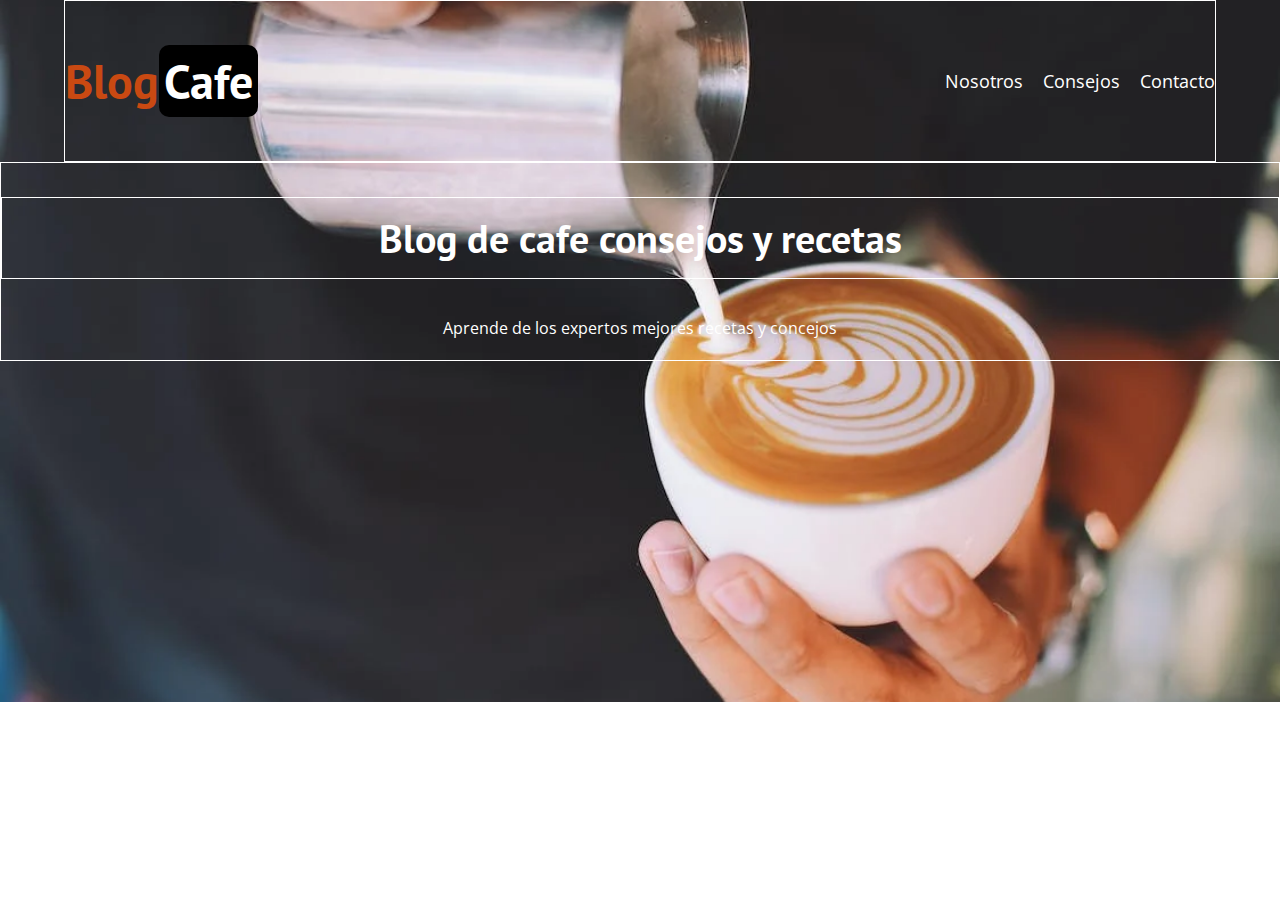
==== index.html @ 671fef3d "creando header de la pagina Blog de cafe" ====
<!DOCTYPE html>
<html lang="en">

<head>
    <meta charset="UTF-8">
    <meta http-equiv="X-UA-Compatible" content="IE=edge">
    <meta name="viewport" content="width=device-width, initial-scale=1.0">
    <title>Blog-Cafe</title>
    <!--link css normalize-->
    <link rel="stylesheet" href="/css/normalize.css">
    <!--link style.css-->
    <link rel="stylesheet" href="/css/style.css">
</head>

<body>


    <header class="header">
        <div class="container">
            <div class="navbar">
                <a href="#" class="logo">
                    <h1>Blog<span>Cafe</span></h1>
                </a>
                <nav class="navbar__link">
                    <a href="" class="navbar__link">Nosotros</a>
                    <a href="" class="navbar__link">Consejos</a>
                    <a href="" class="navbar__link">Contacto</a>
                </nav>
            </div>
        </div>
        <div class="header__texto">
            <h2>Blog de cafe consejos y recetas</h2>
            <p>Aprende de los expertos mejores recetas y concejos</p>
        </div>
    </header>


</body>

</html>
---- css/style.css ----
/** Google Fonts **/
@import url('https://fonts.googleapis.com/css2?family=Krona+One&family=Krub:wght@400;500;600;700&family=Open+Sans:ital,wght@0,400;0,600;0,700;0,800;1,500;1,600&family=PT+Sans:wght@400;700&display=swap');

/** variables **/
:root {
    --fuenteHeading: 'PT Sans', sans-serif;
    --fuenteParrafo: 'Open Sans', sans-serif;

    --primary-color: #c94912;
    --white-color: #fff;
    --black-color: #000;
}

html {
    box-sizing: border-box;
    font-size: 62.5%;
    /* 1 rem = 10px; */
}

*,
*:before,
*:after {
    box-sizing: inherit;
}

body {
    font-family: var(--fuenteParrafo);
    font-size: 1.6rem;
    line-height: 2;
}

/** style globales **/
.container {
    max-width: 1200px;
    width: 90%;
    margin: 0 auto;
}

a {
    text-decoration: none;
}

h1,
h2,
h3,
h4 {
    font-family: var(--fuenteHeading);
}

h1 {
    font-size: 4.8rem;
}

h2 {
    font-size: 4rem;
}

h3 {
    font-size: 3.2rem;
}

h4 {
    font-size: 2.8rem;
}

img{
    max-width: 100%;
}

/** utilidades **/
.centrar-texto{
    text-align: center;
}


/** Header **/

.header{
    background-image: url(/images/bg-image.png);
    height: 78vh;
    background-size: cover;
    background-repeat: no-repeat;
    background-position:  center center;
    
}

.header__texto{
    text-align: center;
    color: var(--white-color);
  
}

.navbar{
    display: flex;
    align-items: center;
    border: 1px solid white;
    justify-content: space-between;
    
}

.logo{
color: var(--primary-color);
}
.logo span{
    font-weight: 700;
    background-color: #000;
    color: var(--white-color);
    border-radius: 1rem;
    padding: 5px;
    margin: 0;
}
.navbar__link{
    color: var(--white-color);
    display: flex;
    gap: 2rem;
    font-size: 1.8rem;
  
}
.header__texto, h2{
    border: 1px solid white;
}

@media (max-width:768px) {
    .navbar{
        flex-direction: column;
        margin: 0;
    }
    .navbar__link{
        flex-direction: column;
    }

    .header__texto h2{
        font-size:2.9rem;
    }
}
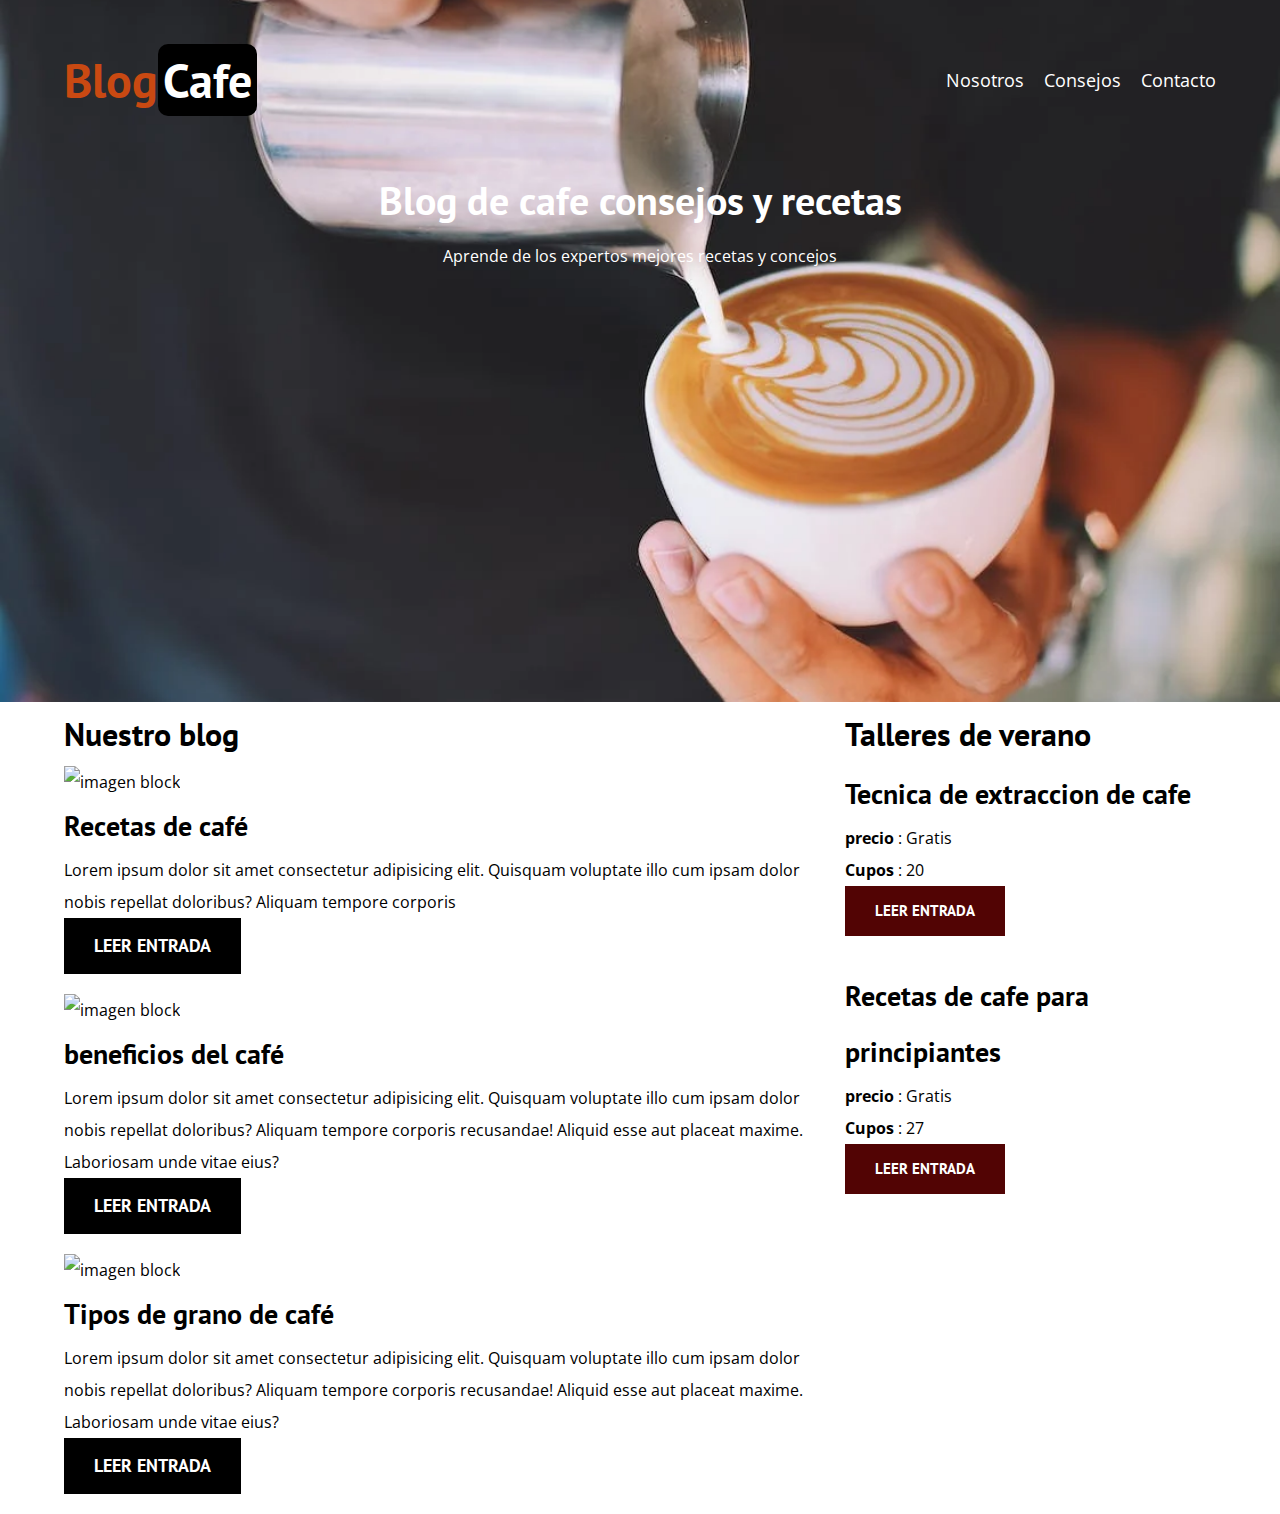
==== commit 138e9024: "creando header de la pagina Blog de cafe" ====
--- a/index.html
+++ b/index.html
@@ -14,7 +14,7 @@
 
 <body>
 
-
+    <!-- header -->
     <header class="header">
         <div class="container">
             <div class="navbar">
@@ -34,7 +34,77 @@
         </div>
     </header>
 
+    <!-- Contenido principal -->
+    <div class="container main-content">
 
+        <main class="blog">
+            <h3>Nuestro blog</h3>
+
+            <article class="entrance">
+                <div class="entrance-image">
+                    <img src="https://perfectdailygrind.com/es/wp-content/uploads/sites/2/2022/07/image2-7.jpg" alt="imagen block">
+                </div>
+
+                <div>
+                    <h4 class="margin-cero">Recetas de  café </h4>
+                    <p>Lorem ipsum dolor sit amet consectetur adipisicing elit. Quisquam voluptate illo cum ipsam dolor nobis repellat doloribus? Aliquam tempore corporis </p>
+                    <a href="#" class="button btn-primary">Leer entrada</a>
+                </div>
+            </article>
+
+            <article class="entrance">
+                <div class="entrance-image">
+                    <img src="https://recetasdecocina.elmundo.es/wp-content/uploads/2022/04/cafe-capucino-perfecto.jpg" alt="imagen block">
+                </div>
+
+                <div>
+                    <h4 class="margin-cero"> beneficios del  café </h4>
+                    <p>Lorem ipsum dolor sit amet consectetur adipisicing elit. Quisquam voluptate illo cum ipsam dolor nobis repellat doloribus? Aliquam tempore corporis recusandae! Aliquid esse aut placeat maxime. Laboriosam unde vitae eius?</p>
+                    <a href="#" class="button btn-primary">Leer entrada</a>
+                </div>
+            </article>
+
+            <article class="entrance">
+                <div class="entrance-image">
+                    <img src="https://clubdelcafe.net/wp-content/uploads/2020/05/Taza-con-cafe-y-granos-tostados.jpg" alt="imagen block">
+                </div>
+
+                <div>
+                    <h4 class="margin-cero">Tipos de grano de  café </h4>
+                    <p>Lorem ipsum dolor sit amet consectetur adipisicing elit. Quisquam voluptate illo cum ipsam dolor nobis repellat doloribus? Aliquam tempore corporis recusandae! Aliquid esse aut placeat maxime. Laboriosam unde vitae eius?</p>
+                    <a href="#" class="button btn-primary">Leer entrada</a>
+                </div>
+            </article>
+        </main>
+
+        <aside class="sidebar">
+           
+            <ul class="widget-curso">
+                <h3>Talleres de verano</h3>
+                <li>
+                    <h4>Tecnica de extraccion de cafe</h4>
+                    <p><span>precio</span> : Gratis </p>
+                    <p><span>Cupos</span>  : 20</p>
+                    <div class="sidebar-block">
+                        
+                        <a href="#" class="button btn-secundary">Leer entrada</a>
+                    </div>
+                </li>
+                <br>
+                <li>
+                    <h4>Recetas de cafe para principiantes</h4>
+                    <p><span>precio</span> : Gratis </p>
+                    <p><span>Cupos</span>  : 27</p>
+                    <div class="sidebar-block">
+                        
+                        <a href="#" class="button btn-secundary">Leer entrada</a>
+                    </div>
+                </li>
+            </ul>
+           
+            
+        </aside>
+    </div>
 </body>
 
 </html>--- a/css/style.css
+++ b/css/style.css
@@ -9,6 +9,7 @@
     --primary-color: #c94912;
     --white-color: #fff;
     --black-color: #000;
+    --color-grey: #cac4c4;
 }
 
 html {
@@ -21,6 +22,8 @@
 *:before,
 *:after {
     box-sizing: inherit;
+    margin: 0;
+    padding: 0;
 }
 
 body {
@@ -63,73 +66,156 @@
     font-size: 2.8rem;
 }
 
-img{
+img {
     max-width: 100%;
 }
 
+ul {
+    list-style-type: none;
+}
+
 /** utilidades **/
-.centrar-texto{
+.centrar-texto {
     text-align: center;
 }
 
 
 /** Header **/
 
-.header{
+.header {
     background-image: url(/images/bg-image.png);
     height: 78vh;
     background-size: cover;
     background-repeat: no-repeat;
-    background-position:  center center;
-    
-}
-
-.header__texto{
+    background-position: center center;
+
+}
+
+.header__texto {
     text-align: center;
     color: var(--white-color);
-  
-}
-
-.navbar{
+
+}
+
+.navbar {
     display: flex;
     align-items: center;
-    border: 1px solid white;
+ 
     justify-content: space-between;
-    
-}
-
-.logo{
-color: var(--primary-color);
-}
-.logo span{
+
+}
+
+.logo {
+    color: var(--primary-color);
+}
+
+.logo span {
     font-weight: 700;
     background-color: #000;
     color: var(--white-color);
     border-radius: 1rem;
     padding: 5px;
-    margin: 0;
-}
-.navbar__link{
-    color: var(--white-color);
+
+}
+
+.navbar__link {
+    color: var(--white-color); 
     display: flex;
     gap: 2rem;
     font-size: 1.8rem;
-  
-}
-.header__texto, h2{
-    border: 1px solid white;
-}
+
+}
+
+
+.margin-cero {
+    margin: 0;
+}
+
+/**  Contenido principal  **/
+.main-content {
+    display: grid;
+    grid-template-columns: 2fr 1fr;
+    column-gap: 4rem;
+}
+
+.entrance {
+    
+    margin: 1px solid #ccc;
+    padding-bottom: 2rem;
+}
+
+article:last-of-type {
+    border: none;
+    margin-bottom: 0;
+}
+
+.button {
+    display: inline-block;
+    color: var(--white-color);
+    font-family: var(--fuenteHeading);
+    padding: 1rem 3rem;
+    text-transform: uppercase;
+    font-size: 1.8rem;
+    text-align: center;
+    font-weight: 700;
+}
+
+.btn-primary {
+    background-color: var(--black-color);
+}
+
+
+.course {
+    margin-bottom: 2rem;
+    padding: 5px;
+}
+
+.course span{
+    font-weight: bold;
+}
+
+.btn-secundary {
+    background-color:#520404;
+    font-size: 1.5rem;
+}
+
+.widget-curso p span{
+    font-weight: bold;
+}
+
+
+
 
 @media (max-width:768px) {
-    .navbar{
+    .navbar {
         flex-direction: column;
         margin: 0;
     }
-    .navbar__link{
+
+    .navbar__link {
         flex-direction: column;
     }
 
-    .header__texto h2{
-        font-size:2.9rem;
-    }
+    .header__texto h2 {
+        font-size: 2.9rem;
+    }
+
+    .main-content {
+        display: grid;
+        grid-template-columns: 1fr;
+        column-gap: 4rem;
+       
+    }
+
+    .course {
+        text-align: center;
+       
+    }
+
+    .widget-curso{
+        margin-bottom: 2rem;
+    }
+
+
+
 }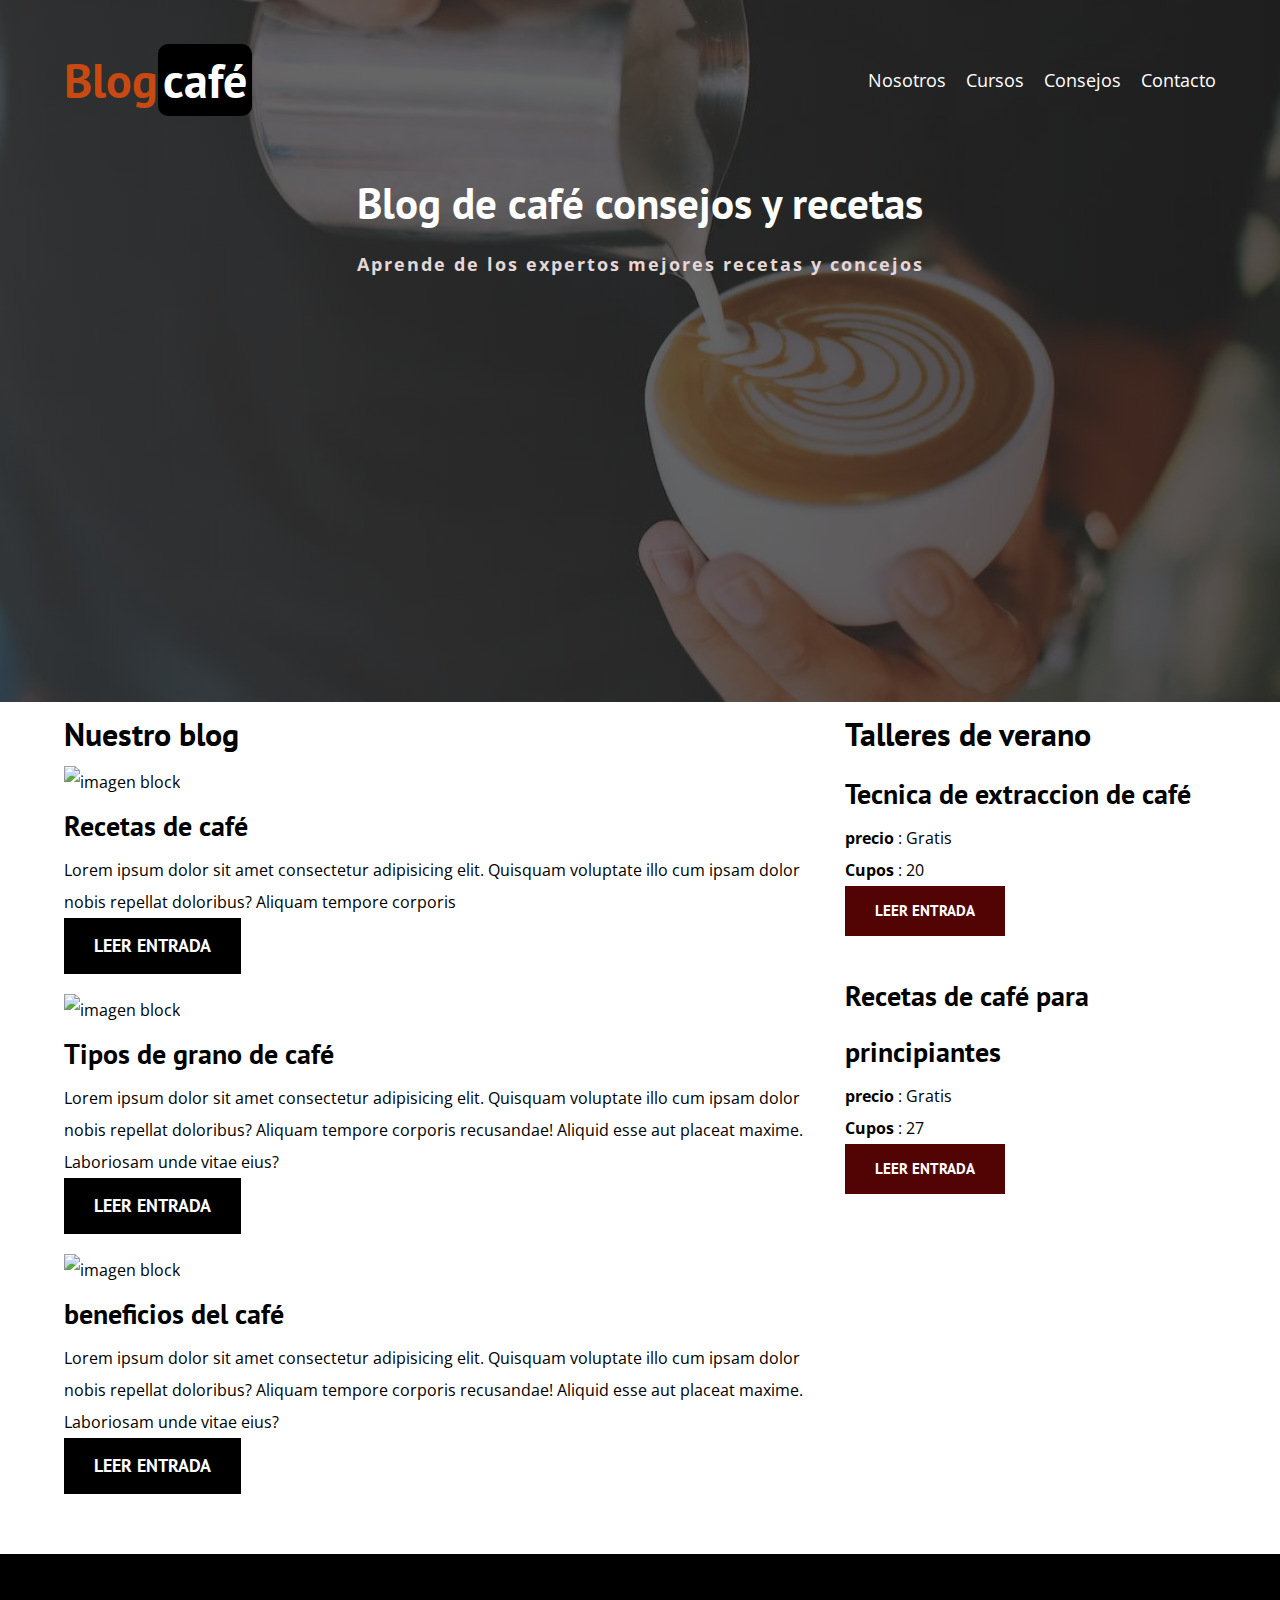
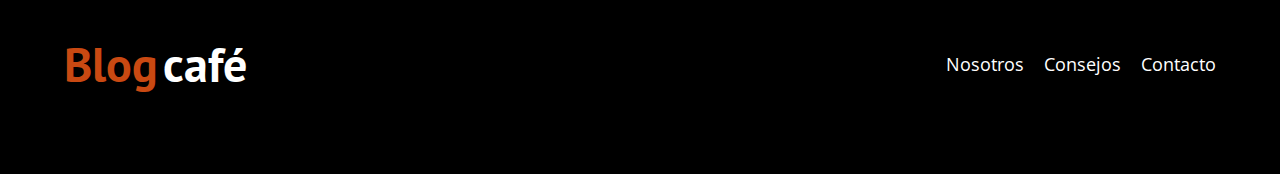
==== commit 31cceec5: "creando paginas curso y nosotros" ====
--- a/index.html
+++ b/index.html
@@ -19,18 +19,19 @@
         <div class="container">
             <div class="navbar">
                 <a href="#" class="logo">
-                    <h1>Blog<span>Cafe</span></h1>
+                    <h1>Blog<span>café</span></h1>
                 </a>
                 <nav class="navbar__link">
-                    <a href="" class="navbar__link">Nosotros</a>
+                    <a href="nosostros.html" class="navbar__link">Nosotros</a>
+                    <a href="cursos.html"class="navbar__link">Cursos</a>
                     <a href="" class="navbar__link">Consejos</a>
                     <a href="" class="navbar__link">Contacto</a>
                 </nav>
             </div>
         </div>
         <div class="header__texto">
-            <h2>Blog de cafe consejos y recetas</h2>
-            <p>Aprende de los expertos mejores recetas y concejos</p>
+            <h2>Blog de café consejos y recetas</h2>
+            <p>Aprende de los expertos  mejores recetas y concejos</p>
         </div>
     </header>
 
@@ -58,7 +59,7 @@
                 </div>
 
                 <div>
-                    <h4 class="margin-cero"> beneficios del  café </h4>
+                    <h4 class="margin-cero"> Tipos de grano de  café  </h4>
                     <p>Lorem ipsum dolor sit amet consectetur adipisicing elit. Quisquam voluptate illo cum ipsam dolor nobis repellat doloribus? Aliquam tempore corporis recusandae! Aliquid esse aut placeat maxime. Laboriosam unde vitae eius?</p>
                     <a href="#" class="button btn-primary">Leer entrada</a>
                 </div>
@@ -70,7 +71,7 @@
                 </div>
 
                 <div>
-                    <h4 class="margin-cero">Tipos de grano de  café </h4>
+                    <h4 class="margin-cero">beneficios del café </h4>
                     <p>Lorem ipsum dolor sit amet consectetur adipisicing elit. Quisquam voluptate illo cum ipsam dolor nobis repellat doloribus? Aliquam tempore corporis recusandae! Aliquid esse aut placeat maxime. Laboriosam unde vitae eius?</p>
                     <a href="#" class="button btn-primary">Leer entrada</a>
                 </div>
@@ -82,7 +83,7 @@
             <ul class="widget-curso">
                 <h3>Talleres de verano</h3>
                 <li>
-                    <h4>Tecnica de extraccion de cafe</h4>
+                    <h4>Tecnica de extraccion de café</h4>
                     <p><span>precio</span> : Gratis </p>
                     <p><span>Cupos</span>  : 20</p>
                     <div class="sidebar-block">
@@ -92,7 +93,7 @@
                 </li>
                 <br>
                 <li>
-                    <h4>Recetas de cafe para principiantes</h4>
+                    <h4>Recetas de café para principiantes</h4>
                     <p><span>precio</span> : Gratis </p>
                     <p><span>Cupos</span>  : 27</p>
                     <div class="sidebar-block">
@@ -105,6 +106,23 @@
             
         </aside>
     </div>
+
+
+    <!--footer-->
+    <footer class="footer">
+        <div class="container">
+            <div class="navbar">
+                <a href="#" class="logo">
+                    <h1>Blog<span>café</span></h1>
+                </a>
+                <nav class="navbar__link">
+                    <a href="" class="navbar__link">Nosotros</a>
+                    <a href="" class="navbar__link">Consejos</a>
+                    <a href="" class="navbar__link">Contacto</a>
+                </nav>
+            </div>
+        </div>
+    </footer>
 </body>
 
 </html>--- a/css/style.css
+++ b/css/style.css
@@ -36,6 +36,7 @@
 .container {
     max-width: 1200px;
     width: 90%;
+    /*width: min(90%, 1200px);*/
     margin: 0 auto;
 }
 
@@ -55,7 +56,7 @@
 }
 
 h2 {
-    font-size: 4rem;
+    font-size: 4.3rem;
 }
 
 h3 {
@@ -83,7 +84,8 @@
 /** Header **/
 
 .header {
-    background-image: url(/images/bg-image.png);
+    background-image:linear-gradient(to right, rgba(50, 51, 50, 0.7), rgba(28, 29, 28, 0.7)),
+     url(/images/bg-image.png);
     height: 78vh;
     background-size: cover;
     background-repeat: no-repeat;
@@ -95,6 +97,12 @@
     text-align: center;
     color: var(--white-color);
 
+}
+.header__texto p{
+   color: #e4d7d7;
+   font-weight: bold;
+   letter-spacing: 2px;
+    font-size: 1.8rem;
 }
 
 .navbar {
@@ -184,7 +192,54 @@
 }
 
 
-
+.footer{
+    background-color: #000;
+    padding: 3rem 0;
+    margin-top: 4rem;
+}
+
+
+/** about-us **/
+.about-us{
+    display: flex;
+    justify-content: space-between;
+    align-items: center;
+   
+}
+.about-us__image,
+.about-us__text{
+    flex-basis: calc(50% - 1rem);
+    
+}
+
+/** course **/
+.course{
+    display: grid;
+    grid-template-columns: 1fr 2fr;
+    column-gap: 2rem;
+  
+    box-shadow: 1px 10px 15px rgba(0, 0,0 , .50);
+}
+.image__course {
+    overflow: hidden;
+    width: 100%;
+    height: 100%;
+    border-radius: .4rem;
+}
+.image__course img{
+    transition: all 500ms ease;
+}
+.image__course img:hover{
+    transform: scale(1.2);
+}
+
+/*.course:last-child{
+    border: none;
+}*/
+
+.course:last-of-type{
+    border: none
+}
 
 @media (max-width:768px) {
     .navbar {
@@ -216,6 +271,9 @@
         margin-bottom: 2rem;
     }
 
-
+.about-us{
+    flex-direction: column;
+   
+}
 
 }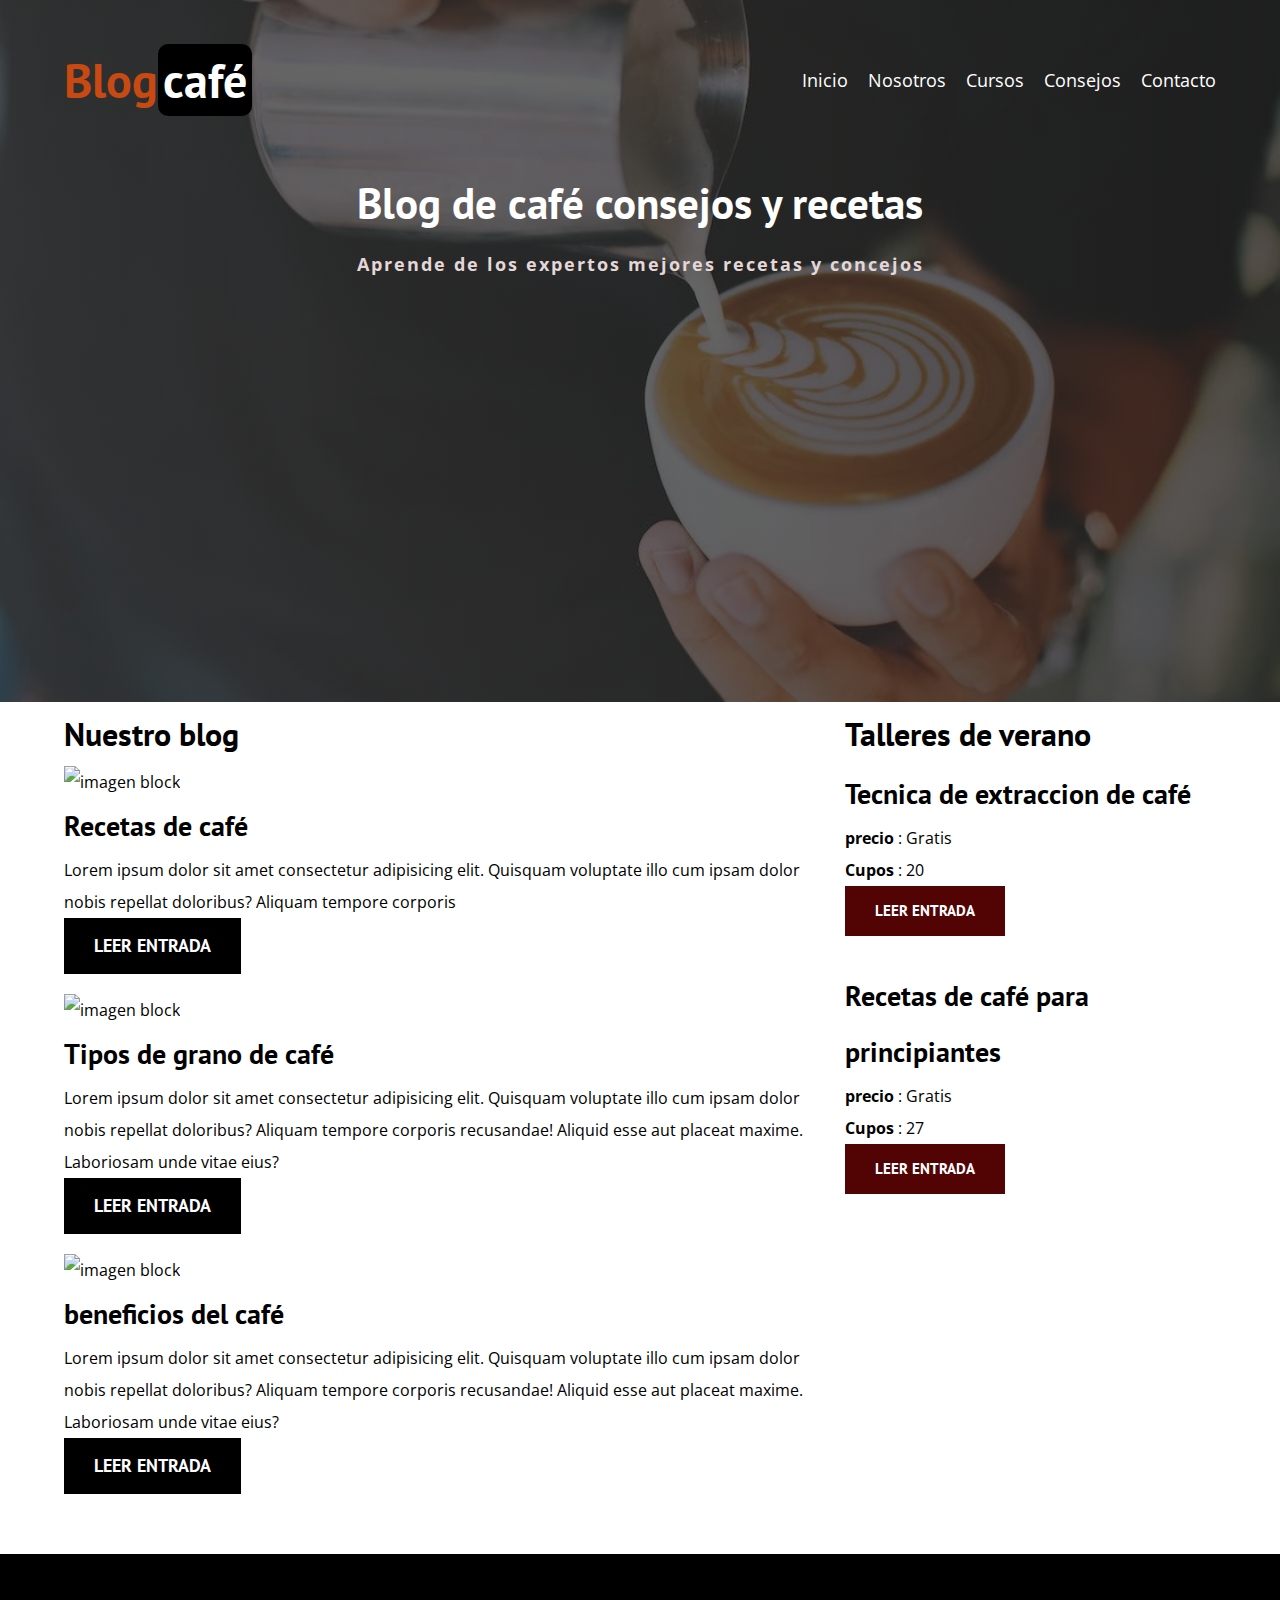
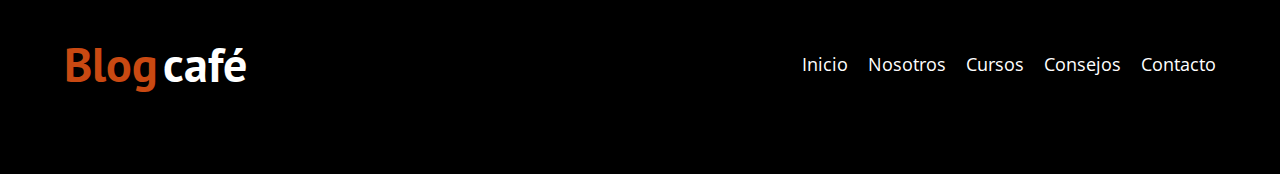
==== commit fc7bb361: "creando paginas contacto y consejo" ====
--- a/index.html
+++ b/index.html
@@ -22,10 +22,11 @@
                     <h1>Blog<span>café</span></h1>
                 </a>
                 <nav class="navbar__link">
+                    <a href="index.html" class="navbar__link">Inicio</a>
                     <a href="nosostros.html" class="navbar__link">Nosotros</a>
                     <a href="cursos.html"class="navbar__link">Cursos</a>
-                    <a href="" class="navbar__link">Consejos</a>
-                    <a href="" class="navbar__link">Contacto</a>
+                    <a href="consejo.html" class="navbar__link">Consejos</a>
+                    <a href="contacto.html" class="navbar__link">Contacto</a>
                 </nav>
             </div>
         </div>
@@ -116,9 +117,11 @@
                     <h1>Blog<span>café</span></h1>
                 </a>
                 <nav class="navbar__link">
-                    <a href="" class="navbar__link">Nosotros</a>
-                    <a href="" class="navbar__link">Consejos</a>
-                    <a href="" class="navbar__link">Contacto</a>
+                    <a href="index.html" class="navbar__link">Inicio</a>
+                    <a href="nosostros.html" class="navbar__link">Nosotros</a>
+                    <a href="cursos.html"class="navbar__link">Cursos</a>
+                    <a href="consejo.html" class="navbar__link">Consejos</a>
+                    <a href="contacto.html" class="navbar__link">Contacto</a>
                 </nav>
             </div>
         </div>
--- a/css/style.css
+++ b/css/style.css
@@ -84,8 +84,8 @@
 /** Header **/
 
 .header {
-    background-image:linear-gradient(to right, rgba(50, 51, 50, 0.7), rgba(28, 29, 28, 0.7)),
-     url(/images/bg-image.png);
+    background-image: linear-gradient(to right, rgba(50, 51, 50, 0.7), rgba(28, 29, 28, 0.7)),
+        url(/images/bg-image.png);
     height: 78vh;
     background-size: cover;
     background-repeat: no-repeat;
@@ -98,17 +98,18 @@
     color: var(--white-color);
 
 }
-.header__texto p{
-   color: #e4d7d7;
-   font-weight: bold;
-   letter-spacing: 2px;
+
+.header__texto p {
+    color: #e4d7d7;
+    font-weight: bold;
+    letter-spacing: 2px;
     font-size: 1.8rem;
 }
 
 .navbar {
     display: flex;
     align-items: center;
- 
+
     justify-content: space-between;
 
 }
@@ -127,7 +128,7 @@
 }
 
 .navbar__link {
-    color: var(--white-color); 
+    color: var(--white-color);
     display: flex;
     gap: 2rem;
     font-size: 1.8rem;
@@ -147,7 +148,7 @@
 }
 
 .entrance {
-    
+
     margin: 1px solid #ccc;
     padding-bottom: 2rem;
 }
@@ -166,8 +167,12 @@
     font-size: 1.8rem;
     text-align: center;
     font-weight: 700;
-}
-
+    border: none;
+}
+
+.button:hover{
+    cursor: pointer;
+}
 .btn-primary {
     background-color: var(--black-color);
 }
@@ -178,21 +183,21 @@
     padding: 5px;
 }
 
-.course span{
+.course span {
     font-weight: bold;
 }
 
 .btn-secundary {
-    background-color:#520404;
+    background-color: #520404;
     font-size: 1.5rem;
 }
 
-.widget-curso p span{
+.widget-curso p span {
     font-weight: bold;
 }
 
 
-.footer{
+.footer {
     background-color: #000;
     padding: 3rem 0;
     margin-top: 4rem;
@@ -200,36 +205,40 @@
 
 
 /** about-us **/
-.about-us{
+.about-us {
     display: flex;
     justify-content: space-between;
     align-items: center;
-   
-}
+
+}
+
 .about-us__image,
-.about-us__text{
+.about-us__text {
     flex-basis: calc(50% - 1rem);
-    
+
 }
 
 /** course **/
-.course{
+.course {
     display: grid;
     grid-template-columns: 1fr 2fr;
     column-gap: 2rem;
-  
-    box-shadow: 1px 10px 15px rgba(0, 0,0 , .50);
-}
+
+    box-shadow: 1px 10px 15px rgba(0, 0, 0, .50);
+}
+
 .image__course {
     overflow: hidden;
     width: 100%;
     height: 100%;
     border-radius: .4rem;
 }
-.image__course img{
+
+.image__course img {
     transition: all 500ms ease;
 }
-.image__course img:hover{
+
+.image__course img:hover {
     transform: scale(1.2);
 }
 
@@ -237,8 +246,65 @@
     border: none;
 }*/
 
-.course:last-of-type{
+.course:last-of-type {
     border: none
+}
+
+
+/**contacto **/
+.contacto-bg {
+    background-image: url(https://images.pexels.com/photos/4787610/pexels-photo-4787610.jpeg?auto=compress&cs=tinysrgb&w=1260&h=750&dpr=1);
+    background-size: cover;
+    height: 40vh;
+    background-repeat: no-repeat;
+    background-position: center center;
+
+}
+
+
+
+.form {
+    background-color: var(--color-grey);
+    margin: -5rem auto 0 auto;
+    width: 90%;
+    padding: 5rem;
+}
+
+.campo {
+    display: flex;
+    margin-bottom: 2rem;
+}
+
+.campo__label {
+    flex: 0 0 9rem;
+    padding-right: 2rem;
+    border: none;
+   
+   
+}
+
+.campo__field {
+    flex: 1;
+    border: 1px solid var(--color-grey);
+    padding: 2px;
+    outline: none;
+}
+
+.campo__field--textarea {
+    height: 15rem;
+}
+
+
+
+/** consejo **/
+.consejo{
+    display: grid;
+    grid-template-columns: repeat(2, 1fr);
+    column-gap: 4rem;
+}
+.consejo span{
+    font-weight: bold;
+    border-bottom: 1px solid var(--color-grey);
 }
 
 @media (max-width:768px) {
@@ -259,21 +325,24 @@
         display: grid;
         grid-template-columns: 1fr;
         column-gap: 4rem;
-       
+
     }
 
     .course {
         text-align: center;
-       
-    }
-
-    .widget-curso{
+
+    }
+
+    .widget-curso {
         margin-bottom: 2rem;
     }
 
-.about-us{
-    flex-direction: column;
-   
-}
-
+    .about-us {
+        flex-direction: column;
+
+    }
+
+    .consejo{
+        grid-template-columns: 1fr;
+    }
 }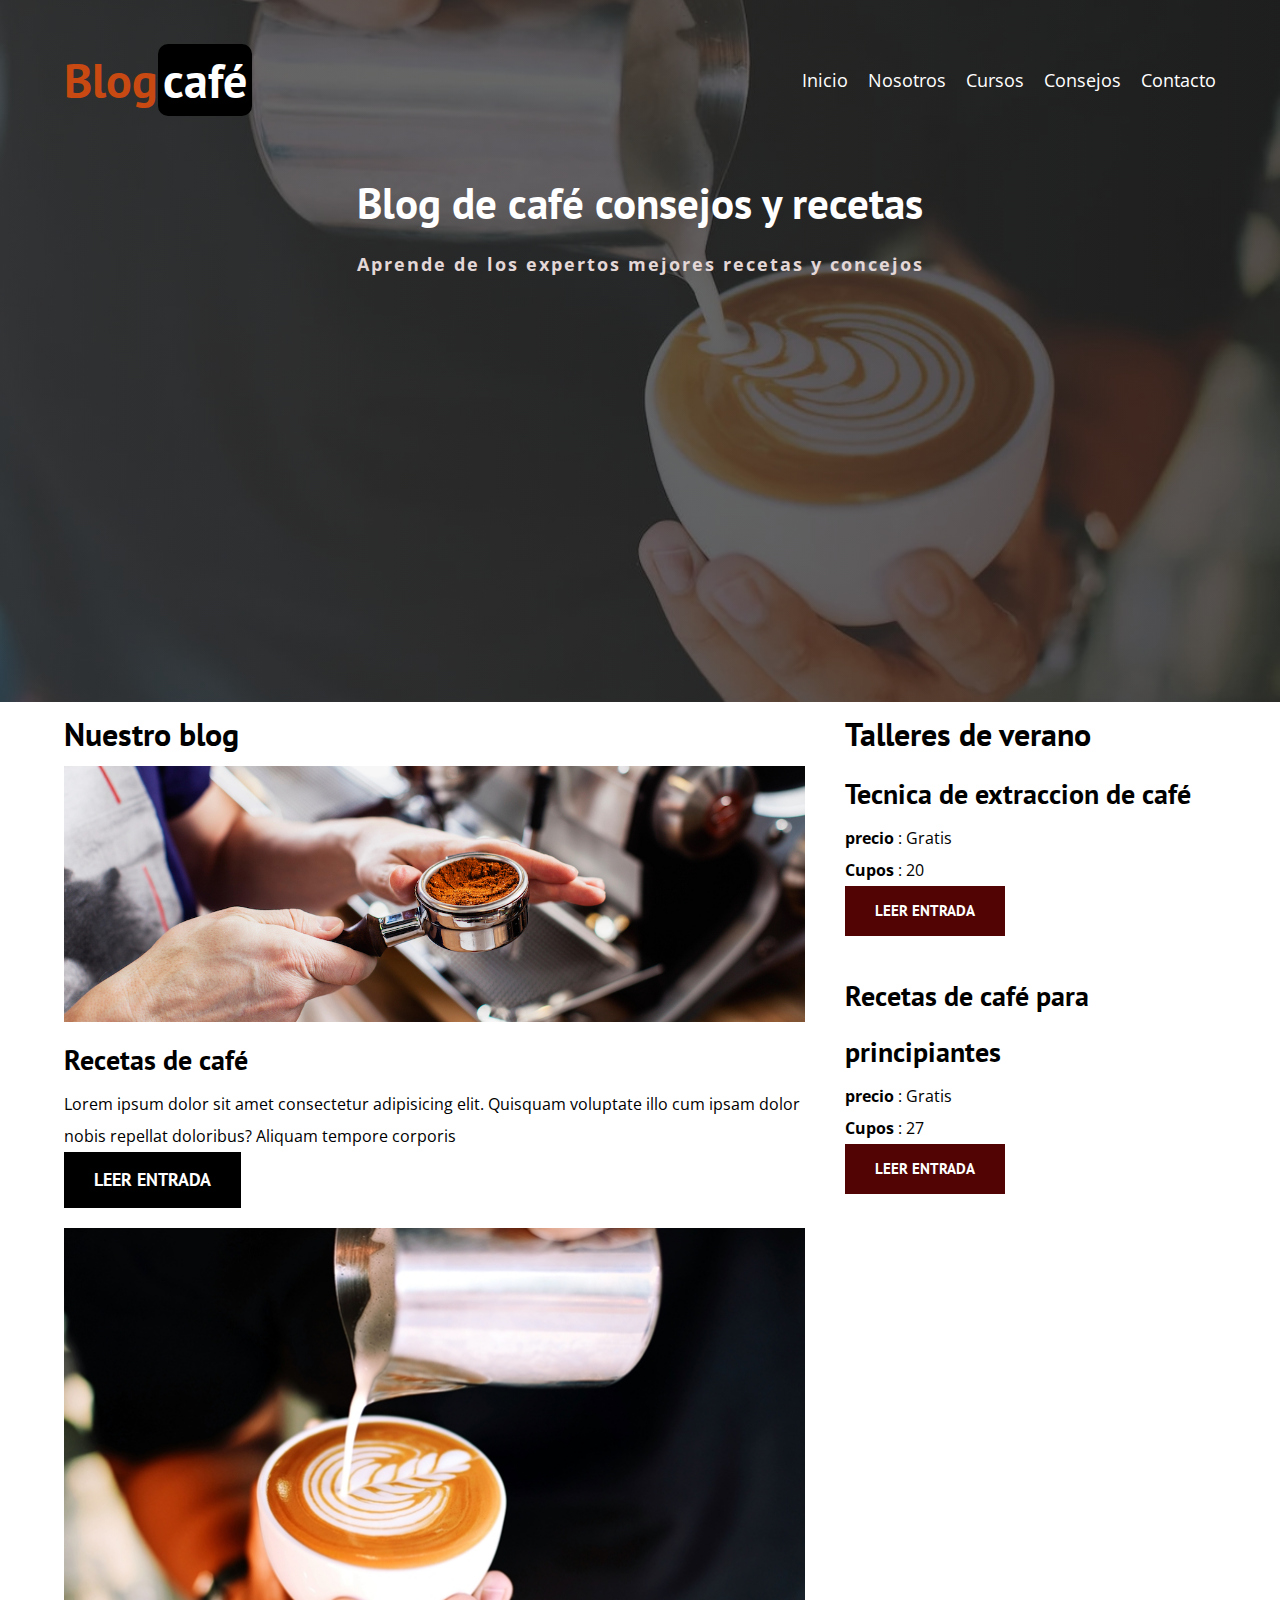
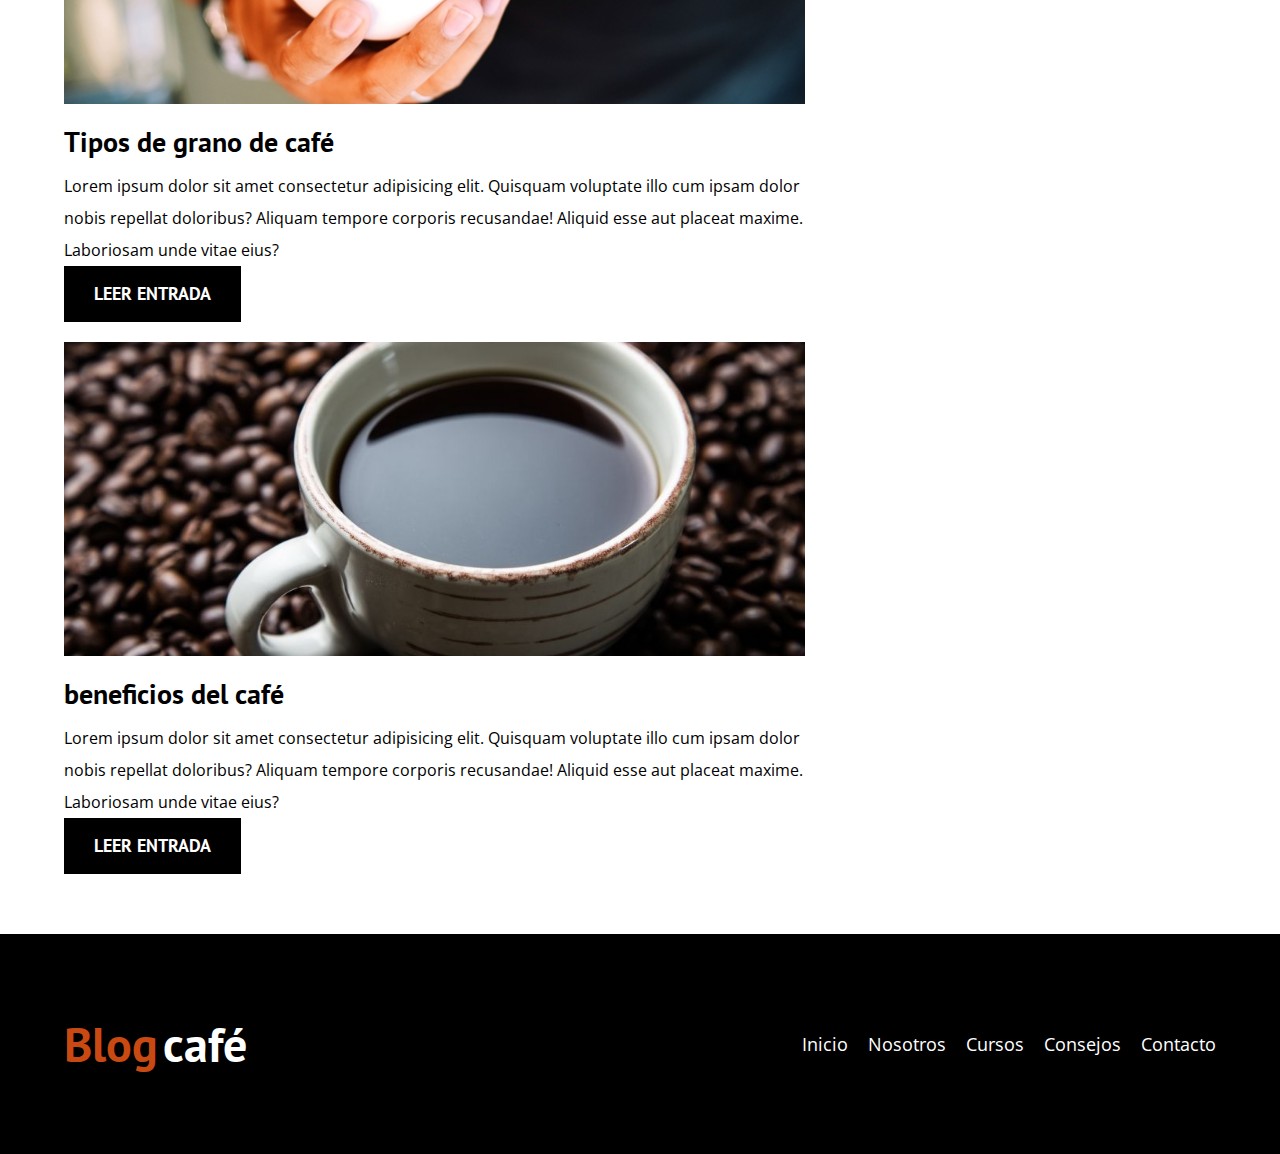
==== commit cbc33120: "realizando los ultimos ajustes ennuestra paginas" ====
--- a/index.html
+++ b/index.html
@@ -44,7 +44,7 @@
 
             <article class="entrance">
                 <div class="entrance-image">
-                    <img src="https://perfectdailygrind.com/es/wp-content/uploads/sites/2/2022/07/image2-7.jpg" alt="imagen block">
+                    <img loading="lazy" src="./images/blogImg2.jpg" alt="imagen block">
                 </div>
 
                 <div>
@@ -56,7 +56,7 @@
 
             <article class="entrance">
                 <div class="entrance-image">
-                    <img src="https://recetasdecocina.elmundo.es/wp-content/uploads/2022/04/cafe-capucino-perfecto.jpg" alt="imagen block">
+                    <img loading="lazy" src="./images/blogImg1.jpg" alt="imagen block">
                 </div>
 
                 <div>
@@ -68,7 +68,7 @@
 
             <article class="entrance">
                 <div class="entrance-image">
-                    <img src="https://clubdelcafe.net/wp-content/uploads/2020/05/Taza-con-cafe-y-granos-tostados.jpg" alt="imagen block">
+                    <img loading="lazy" src="/images/blog3Img3.jpg" alt="imagen block">
                 </div>
 
                 <div>
--- a/css/style.css
+++ b/css/style.css
@@ -330,6 +330,7 @@
 
     .course {
         text-align: center;
+        grid-template-columns: 1fr;
 
     }
 
